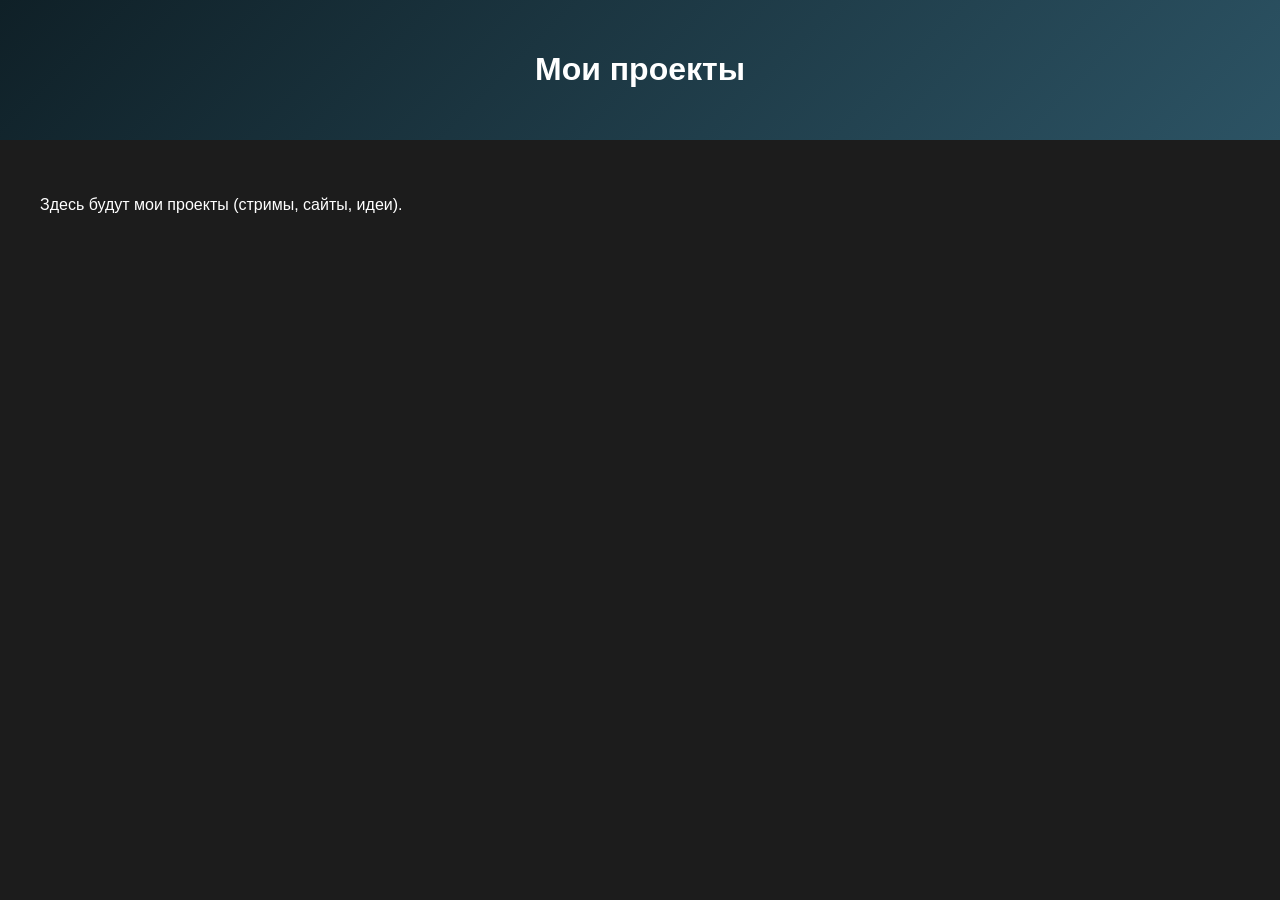
==== projects.html @ 5b743487 "Add files via upload" ====
<!DOCTYPE html>
<html lang="ru">
<head>
    <meta charset="UTF-8">
    <title>Проекты</title>
    <link rel="stylesheet" href="style.css">
</head>
<body>

<header class="header">
    <h1>Мои проекты</h1>
</header>

<section style="padding: 40px;">
    <p>Здесь будут мои проекты (стримы, сайты, идеи).</p>
</section>

</body>
</html>
---- style.css ----
body {
    margin: 0;
    font-family: 'Segoe UI', sans-serif;
    background: #1c1c1c;
    color: white;
}

/* ШАПКА */
.header {
    background: linear-gradient(135deg, #0f2027, #2c5364);
    padding: 30px;
    text-align: center;
}

/* ФОТО */
.avatar {
    width: 120px;
    height: 120px;
    border-radius: 50%;
    border: 3px solid #00eaff;
}

/* ИМЯ */
.name {
    margin-top: 10px;
    font-size: 28px;
    color: #00eaff;
}

/* НАВБАР */
.nav {
    margin-top: 20px;
}

.nav a {
    display: inline-block;
    margin: 10px;
    padding: 10px 20px;
    border: 2px solid #888;
    color: #ddd;
    text-decoration: none;
    border-radius: 10px;
    transition: 0.3s;
}

.nav a:hover {
    background: #00eaff;
    color: black;
}

/* СЛАЙДЕР */
.slider {
    position: relative;
    width: 90%;
    max-width: 900px;
    margin: 40px auto;
    overflow: hidden;
    border-radius: 15px;
}

/* ЛЕНТА */
.slides {
    display: flex;
    transition: transform 0.8s ease-in-out;
}

/* ФОТО */
.slides img {
    width: 100%;
    height: 500px;
    object-fit: cover; /* ВАЖНО: авто подгонка */
    flex-shrink: 0;
    border-radius: 15px;
}

/* КНОПКИ */
.prev, .next {
    position: absolute;
    top: 50%;
    transform: translateY(-50%);
    background: rgba(0,0,0,0.5);
    color: white;
    border: none;
    padding: 15px;
    cursor: pointer;
    font-size: 20px;
    border-radius: 50%;
}

.prev { left: 10px; }
.next { right: 10px; }

.prev:hover, .next:hover {
    background: #00eaff;
    color: black;
}
/* НИКНЕЙМ СЛЕВА СВЕРХУ */
.nickname {
    position: absolute;
    top: 30px;
    left: 40px;

    font-size: 20px;
    font-variant: small-caps;
    letter-spacing: 3px;

    color: #00eaff;
    font-weight: bold;

    text-shadow: 0 0 10px #00eaff, 0 0 20px #00eaff;
}
/* ЗАГОЛОВОК */
.about-title {
    color: #00eaff;
    font-size: 32px;
}

/* КОНТЕЙНЕР */
.about-container {
    max-width: 800px;
    margin: 40px auto;
    padding: 30px;
    background: rgba(0, 234, 255, 0.05);
    border-radius: 15px;
    line-height: 1.8;
    font-size: 16px;
}

/* УЗБЕК ЗАГОЛОВОК */
.uz-title {
    margin-top: 40px;
    color: #00eaff;
}
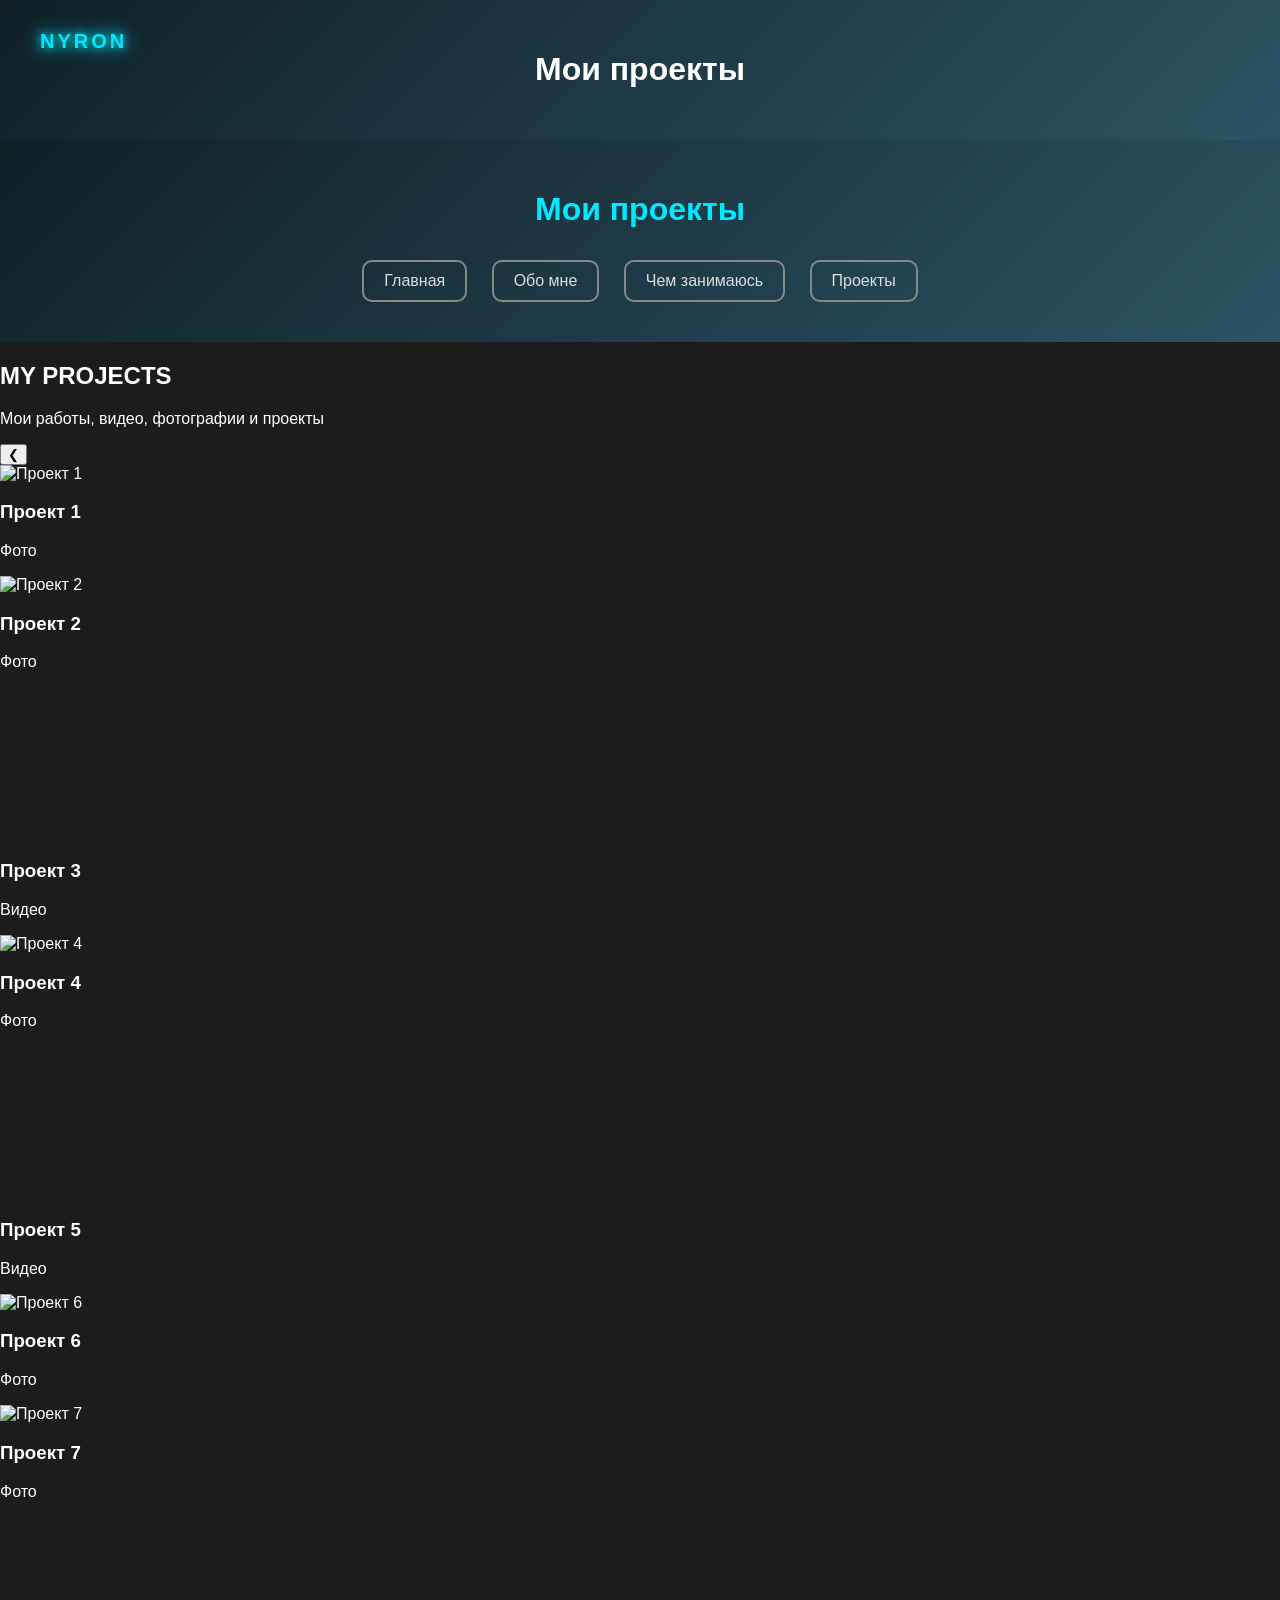
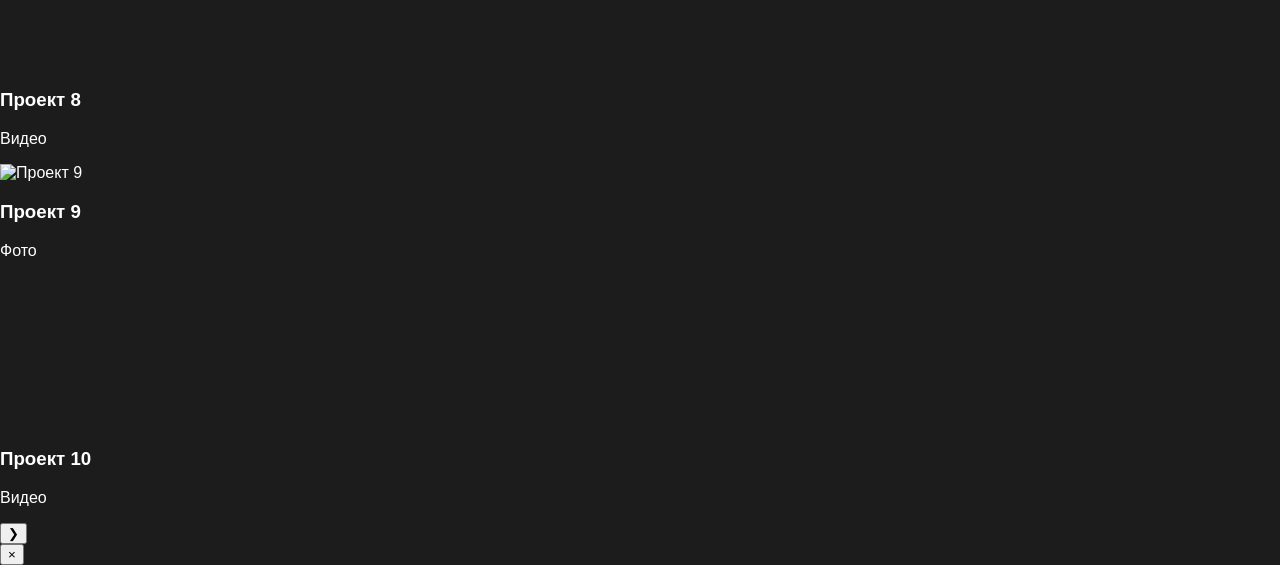
==== commit 14f487f0: "Update projects.html" ====
--- a/projects.html
+++ b/projects.html
@@ -11,9 +11,148 @@
     <h1>Мои проекты</h1>
 </header>
 
-<section style="padding: 40px;">
-    <p>Здесь будут мои проекты (стримы, сайты, идеи).</p>
-</section>
+<!DOCTYPE html>
+<html lang="ru">
+<head>
+    <meta charset="UTF-8">
+    <meta name="viewport" content="width=device-width, initial-scale=1.0">
+    <title>Проекты — NYRON</title>
+    <link rel="stylesheet" href="style.css">
+</head>
+
+<body>
+
+<header class="header">
+    <div class="nickname">NYRON</div>
+
+    <h1 class="about-title">Мои проекты</h1>
+
+    <nav class="nav">
+        <a href="index.html">Главная</a>
+        <a href="about.html">Обо мне</a>
+        <a href="work.html">Чем занимаюсь</a>
+        <a href="projects.html">Проекты</a>
+    </nav>
+</header>
+
+
+<main class="projects-page">
+
+    <h2 class="projects-heading">MY PROJECTS</h2>
+    <p class="projects-subtitle">
+        Мои работы, видео, фотографии и проекты
+    </p>
+
+
+    <div class="projects-slider">
+
+        <button class="project-prev">&#10094;</button>
+
+        <div class="projects-track">
+
+            <div class="project-card" data-type="image" data-src="media/project1.jpg">
+                <img src="media/project1.jpg" alt="Проект 1">
+                <div class="project-info">
+                    <h3>Проект 1</h3>
+                    <p>Фото</p>
+                </div>
+            </div>
+
+            <div class="project-card" data-type="image" data-src="media/project2.jpg">
+                <img src="media/project2.jpg" alt="Проект 2">
+                <div class="project-info">
+                    <h3>Проект 2</h3>
+                    <p>Фото</p>
+                </div>
+            </div>
+
+            <div class="project-card" data-type="video" data-src="media/project3.mp4">
+                <video src="media/project3.mp4" muted></video>
+                <div class="project-info">
+                    <h3>Проект 3</h3>
+                    <p>Видео</p>
+                </div>
+            </div>
+
+            <div class="project-card" data-type="image" data-src="media/project4.jpg">
+                <img src="media/project4.jpg" alt="Проект 4">
+                <div class="project-info">
+                    <h3>Проект 4</h3>
+                    <p>Фото</p>
+                </div>
+            </div>
+
+            <div class="project-card" data-type="video" data-src="media/project5.mp4">
+                <video src="media/project5.mp4" muted></video>
+                <div class="project-info">
+                    <h3>Проект 5</h3>
+                    <p>Видео</p>
+                </div>
+            </div>
+
+            <div class="project-card" data-type="image" data-src="media/project6.jpg">
+                <img src="media/project6.jpg" alt="Проект 6">
+                <div class="project-info">
+                    <h3>Проект 6</h3>
+                    <p>Фото</p>
+                </div>
+            </div>
+
+            <div class="project-card" data-type="image" data-src="media/project7.jpg">
+                <img src="media/project7.jpg" alt="Проект 7">
+                <div class="project-info">
+                    <h3>Проект 7</h3>
+                    <p>Фото</p>
+                </div>
+            </div>
+
+            <div class="project-card" data-type="video" data-src="media/project8.mp4">
+                <video src="media/project8.mp4" muted></video>
+                <div class="project-info">
+                    <h3>Проект 8</h3>
+                    <p>Видео</p>
+                </div>
+            </div>
+
+            <div class="project-card" data-type="image" data-src="media/project9.jpg">
+                <img src="media/project9.jpg" alt="Проект 9">
+                <div class="project-info">
+                    <h3>Проект 9</h3>
+                    <p>Фото</p>
+                </div>
+            </div>
+
+            <div class="project-card" data-type="video" data-src="media/project10.mp4">
+                <video src="media/project10.mp4" muted></video>
+                <div class="project-info">
+                    <h3>Проект 10</h3>
+                    <p>Видео</p>
+                </div>
+            </div>
+
+        </div>
+
+        <button class="project-next">&#10095;</button>
+
+    </div>
+
+</main>
+
+
+<!-- БОЛЬШОЕ ОКНО -->
+
+<div class="project-modal" id="projectModal">
+
+    <button class="modal-close">&times;</button>
+
+    <div class="modal-content" id="modalContent"></div>
+
+</div>
+
+
+<script src="projects.js"></script>
 
 </body>
-</html>+</html>
+</body>
+</html>
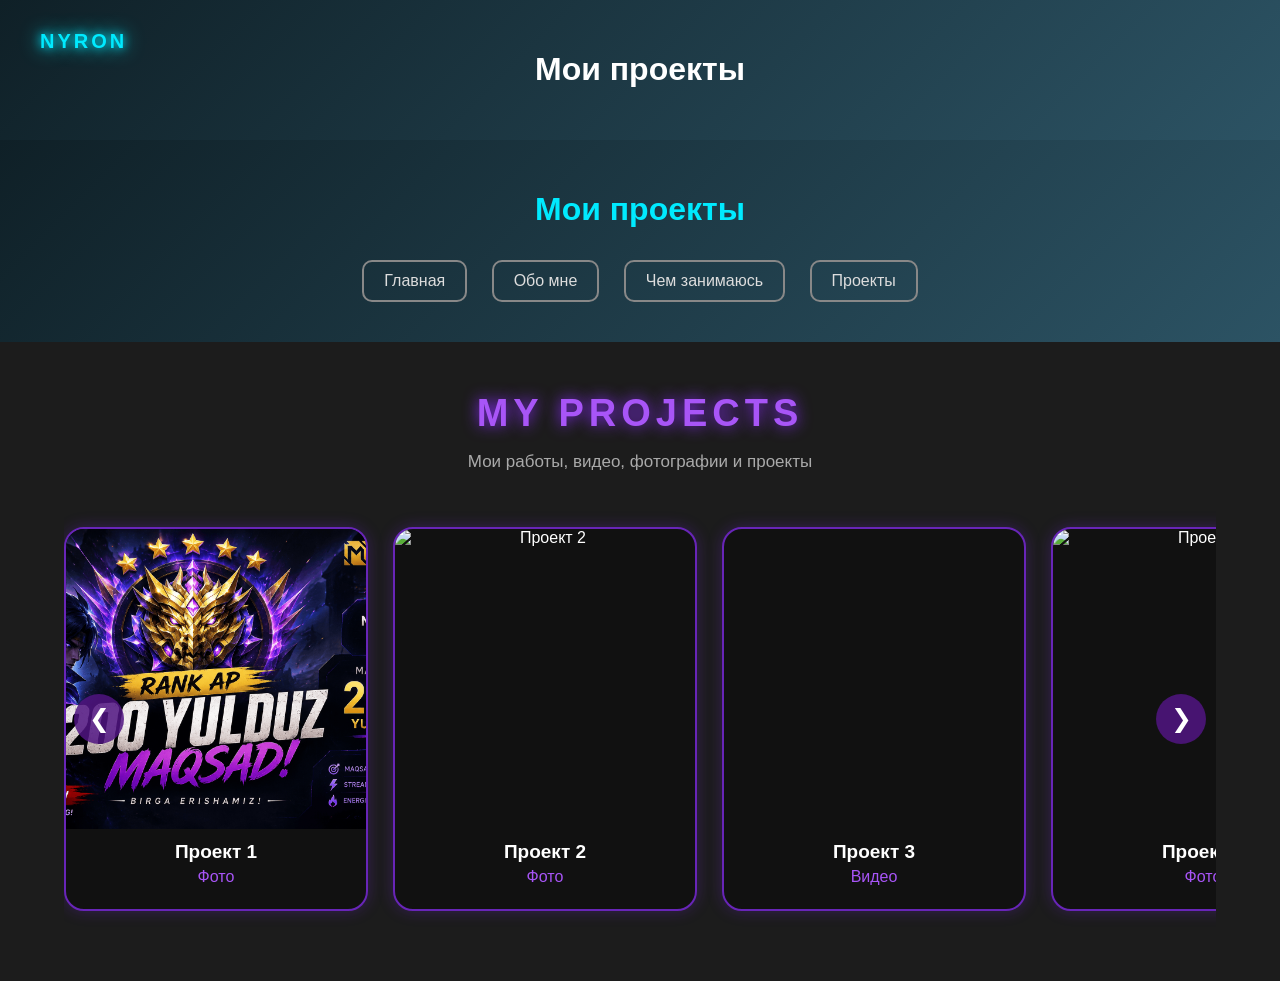
==== commit 03a69cfc: "Update projects.html" ====
--- a/projects.html
+++ b/projects.html
@@ -50,8 +50,8 @@
 
         <div class="projects-track">
 
-            <div class="project-card" data-type="image" data-src="media/project1.jpg">
-                <img src="media/project1.jpg" alt="Проект 1">
+            <div class="project-card" data-type="image" data-src="media/200 stars.png">
+                <img src="media/200 stars.png" alt="Проект 1">
                 <div class="project-info">
                     <h3>Проект 1</h3>
                     <p>Фото</p>
--- a/style.css
+++ b/style.css
@@ -130,4 +130,250 @@
 .uz-title {
     margin-top: 40px;
     color: #00eaff;
-}+}
+/* =========================
+   ПРОЕКТЫ
+========================= */
+
+.projects-page {
+    width: 90%;
+    max-width: 1200px;
+    margin: 50px auto;
+    text-align: center;
+}
+
+.projects-heading {
+    color: #a855f7;
+    font-size: 38px;
+    letter-spacing: 5px;
+    margin-bottom: 10px;
+    text-shadow: 0 0 15px #8b2cff;
+}
+
+.projects-subtitle {
+    color: #aaa;
+    margin-bottom: 35px;
+    font-size: 17px;
+}
+
+
+/* СЛАЙДЕР */
+
+.projects-slider {
+    position: relative;
+    width: 100%;
+    overflow: hidden;
+    padding: 20px 0;
+}
+
+.projects-track {
+    display: flex;
+    gap: 25px;
+    transition: transform 0.5s ease;
+}
+
+
+/* КАРТОЧКА */
+
+.project-card {
+    min-width: 300px;
+    height: 380px;
+
+    background: #111;
+    border: 2px solid #6825b8;
+    border-radius: 20px;
+
+    overflow: hidden;
+    cursor: pointer;
+
+    box-shadow: 0 0 15px rgba(130, 40, 255, 0.25);
+
+    transition: 0.3s ease;
+}
+
+.project-card:hover {
+    transform: translateY(-8px) scale(1.02);
+    border-color: #a855f7;
+    box-shadow:
+        0 0 15px #8b2cff,
+        0 0 35px rgba(139, 44, 255, 0.5);
+}
+
+
+/* ФОТО И ВИДЕО В КАРТОЧКЕ */
+
+.project-card img,
+.project-card video {
+    width: 100%;
+    height: 300px;
+
+    object-fit: cover;
+    display: block;
+}
+
+
+/* НАЗВАНИЕ */
+
+.project-info {
+    padding: 12px;
+}
+
+.project-info h3 {
+    margin: 0;
+    color: white;
+    font-size: 19px;
+}
+
+.project-info p {
+    margin: 5px 0 0;
+    color: #a855f7;
+}
+
+
+/* СТРЕЛКИ */
+
+.project-prev,
+.project-next {
+    position: absolute;
+
+    top: 50%;
+    transform: translateY(-50%);
+
+    width: 50px;
+    height: 50px;
+
+    border: none;
+    border-radius: 50%;
+
+    background: rgba(80, 20, 130, 0.85);
+    color: white;
+
+    font-size: 25px;
+
+    cursor: pointer;
+
+    z-index: 5;
+
+    transition: 0.3s;
+}
+
+.project-prev {
+    left: 10px;
+}
+
+.project-next {
+    right: 10px;
+}
+
+.project-prev:hover,
+.project-next:hover {
+    background: #a855f7;
+    box-shadow: 0 0 20px #a855f7;
+}
+
+
+/* =========================
+   БОЛЬШОЕ ОКНО
+========================= */
+
+.project-modal {
+    position: fixed;
+
+    top: 0;
+    left: 0;
+
+    width: 100%;
+    height: 100%;
+
+    background: rgba(0, 0, 0, 0.88);
+
+    display: none;
+
+    align-items: center;
+    justify-content: center;
+
+    z-index: 9999;
+
+    padding: 20px;
+    box-sizing: border-box;
+}
+
+.project-modal.active {
+    display: flex;
+}
+
+
+/* КОНТЕНТ */
+
+.modal-content {
+    max-width: 90%;
+    max-height: 90%;
+
+    display: flex;
+    align-items: center;
+    justify-content: center;
+}
+
+.modal-content img,
+.modal-content video {
+    max-width: 90vw;
+    max-height: 85vh;
+
+    border-radius: 15px;
+
+    box-shadow:
+        0 0 20px #8b2cff,
+        0 0 50px rgba(139, 44, 255, 0.5);
+}
+
+
+/* КНОПКА ЗАКРЫТИЯ */
+
+.modal-close {
+    position: absolute;
+
+    top: 25px;
+    right: 35px;
+
+    width: 50px;
+    height: 50px;
+
+    border: none;
+    border-radius: 50%;
+
+    background: rgba(130, 40, 255, 0.8);
+
+    color: white;
+
+    font-size: 35px;
+
+    cursor: pointer;
+
+    z-index: 10000;
+}
+
+.modal-close:hover {
+    background: #a855f7;
+    box-shadow: 0 0 20px #a855f7;
+}
+
+
+/* ТЕЛЕФОН */
+
+@media (max-width: 700px) {
+
+    .project-card {
+        min-width: 250px;
+        height: 330px;
+    }
+
+    .project-card img,
+    .project-card video {
+        height: 250px;
+    }
+
+    .projects-heading {
+        font-size: 28px;
+    }
+
+}
--- a/style.css
+++ b/style.css
@@ -130,4 +130,250 @@
 .uz-title {
     margin-top: 40px;
     color: #00eaff;
-}+}
+/* =========================
+   ПРОЕКТЫ
+========================= */
+
+.projects-page {
+    width: 90%;
+    max-width: 1200px;
+    margin: 50px auto;
+    text-align: center;
+}
+
+.projects-heading {
+    color: #a855f7;
+    font-size: 38px;
+    letter-spacing: 5px;
+    margin-bottom: 10px;
+    text-shadow: 0 0 15px #8b2cff;
+}
+
+.projects-subtitle {
+    color: #aaa;
+    margin-bottom: 35px;
+    font-size: 17px;
+}
+
+
+/* СЛАЙДЕР */
+
+.projects-slider {
+    position: relative;
+    width: 100%;
+    overflow: hidden;
+    padding: 20px 0;
+}
+
+.projects-track {
+    display: flex;
+    gap: 25px;
+    transition: transform 0.5s ease;
+}
+
+
+/* КАРТОЧКА */
+
+.project-card {
+    min-width: 300px;
+    height: 380px;
+
+    background: #111;
+    border: 2px solid #6825b8;
+    border-radius: 20px;
+
+    overflow: hidden;
+    cursor: pointer;
+
+    box-shadow: 0 0 15px rgba(130, 40, 255, 0.25);
+
+    transition: 0.3s ease;
+}
+
+.project-card:hover {
+    transform: translateY(-8px) scale(1.02);
+    border-color: #a855f7;
+    box-shadow:
+        0 0 15px #8b2cff,
+        0 0 35px rgba(139, 44, 255, 0.5);
+}
+
+
+/* ФОТО И ВИДЕО В КАРТОЧКЕ */
+
+.project-card img,
+.project-card video {
+    width: 100%;
+    height: 300px;
+
+    object-fit: cover;
+    display: block;
+}
+
+
+/* НАЗВАНИЕ */
+
+.project-info {
+    padding: 12px;
+}
+
+.project-info h3 {
+    margin: 0;
+    color: white;
+    font-size: 19px;
+}
+
+.project-info p {
+    margin: 5px 0 0;
+    color: #a855f7;
+}
+
+
+/* СТРЕЛКИ */
+
+.project-prev,
+.project-next {
+    position: absolute;
+
+    top: 50%;
+    transform: translateY(-50%);
+
+    width: 50px;
+    height: 50px;
+
+    border: none;
+    border-radius: 50%;
+
+    background: rgba(80, 20, 130, 0.85);
+    color: white;
+
+    font-size: 25px;
+
+    cursor: pointer;
+
+    z-index: 5;
+
+    transition: 0.3s;
+}
+
+.project-prev {
+    left: 10px;
+}
+
+.project-next {
+    right: 10px;
+}
+
+.project-prev:hover,
+.project-next:hover {
+    background: #a855f7;
+    box-shadow: 0 0 20px #a855f7;
+}
+
+
+/* =========================
+   БОЛЬШОЕ ОКНО
+========================= */
+
+.project-modal {
+    position: fixed;
+
+    top: 0;
+    left: 0;
+
+    width: 100%;
+    height: 100%;
+
+    background: rgba(0, 0, 0, 0.88);
+
+    display: none;
+
+    align-items: center;
+    justify-content: center;
+
+    z-index: 9999;
+
+    padding: 20px;
+    box-sizing: border-box;
+}
+
+.project-modal.active {
+    display: flex;
+}
+
+
+/* КОНТЕНТ */
+
+.modal-content {
+    max-width: 90%;
+    max-height: 90%;
+
+    display: flex;
+    align-items: center;
+    justify-content: center;
+}
+
+.modal-content img,
+.modal-content video {
+    max-width: 90vw;
+    max-height: 85vh;
+
+    border-radius: 15px;
+
+    box-shadow:
+        0 0 20px #8b2cff,
+        0 0 50px rgba(139, 44, 255, 0.5);
+}
+
+
+/* КНОПКА ЗАКРЫТИЯ */
+
+.modal-close {
+    position: absolute;
+
+    top: 25px;
+    right: 35px;
+
+    width: 50px;
+    height: 50px;
+
+    border: none;
+    border-radius: 50%;
+
+    background: rgba(130, 40, 255, 0.8);
+
+    color: white;
+
+    font-size: 35px;
+
+    cursor: pointer;
+
+    z-index: 10000;
+}
+
+.modal-close:hover {
+    background: #a855f7;
+    box-shadow: 0 0 20px #a855f7;
+}
+
+
+/* ТЕЛЕФОН */
+
+@media (max-width: 700px) {
+
+    .project-card {
+        min-width: 250px;
+        height: 330px;
+    }
+
+    .project-card img,
+    .project-card video {
+        height: 250px;
+    }
+
+    .projects-heading {
+        font-size: 28px;
+    }
+
+}
